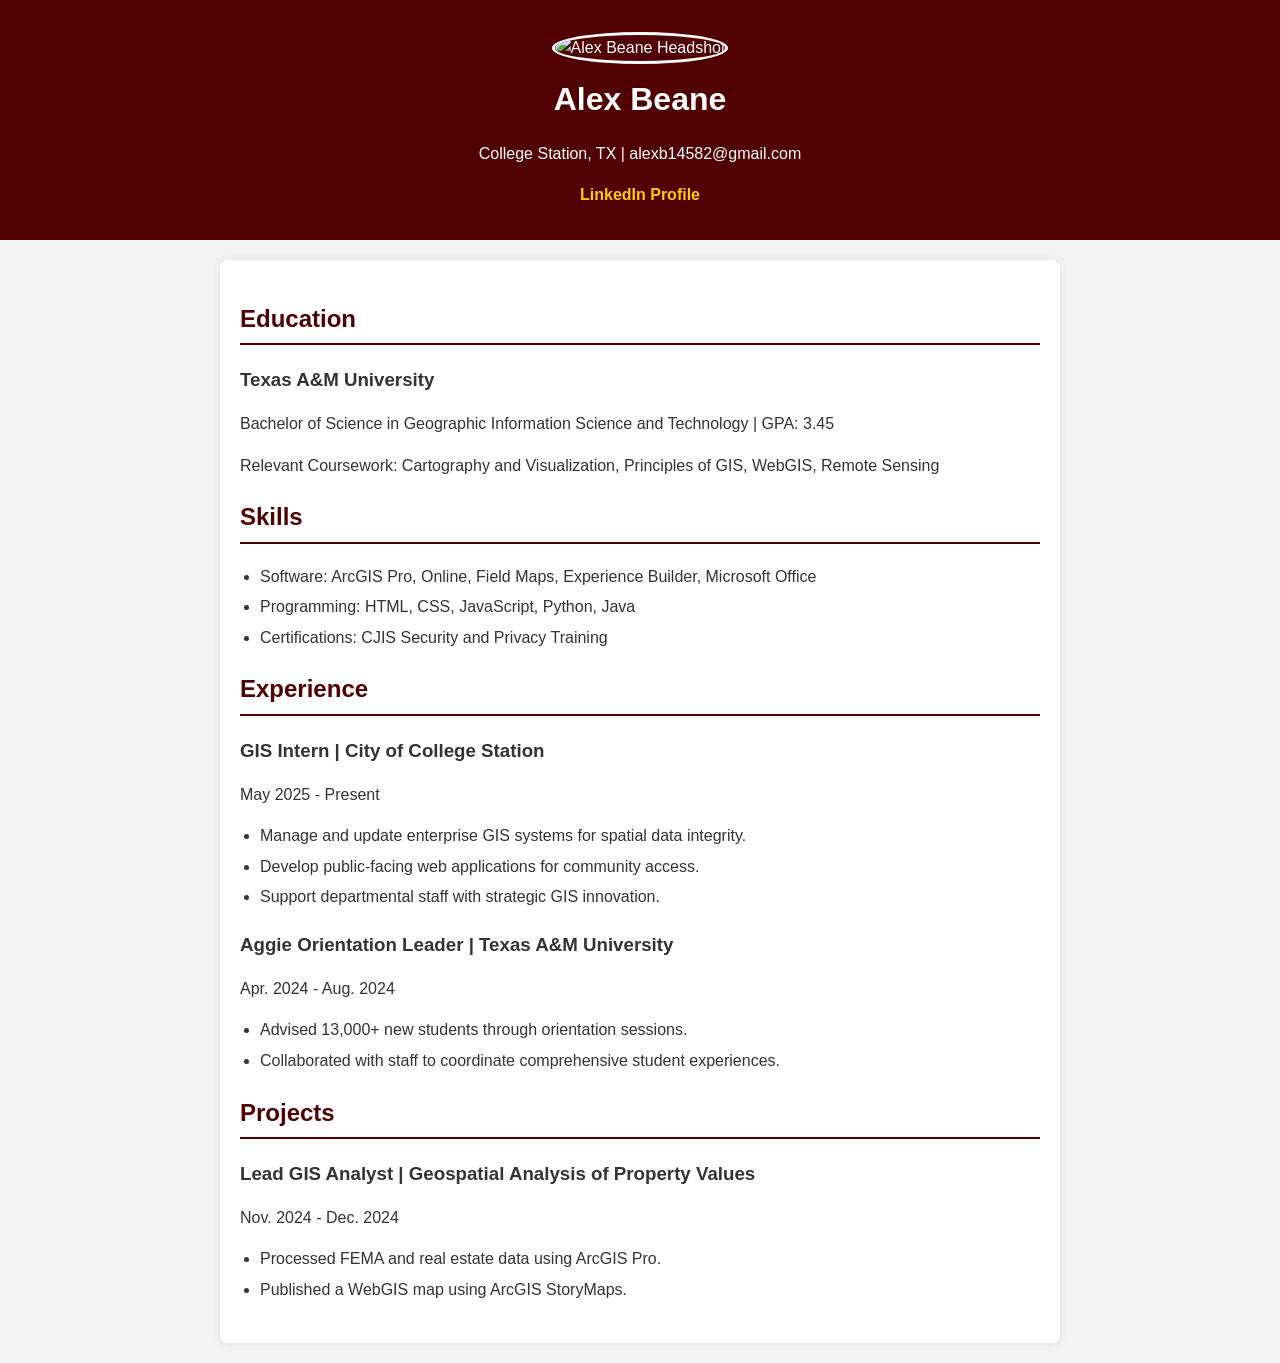
==== lab/lab03/index.html @ dc507425 "test" ====
<!DOCTYPE html>
<html lang="en">
<head>
    <meta charset="UTF-8">
    <meta name="viewport" content="width=device-width, initial-scale=1.0">
    <title>Alex Beane Resume</title>
    <link rel="stylesheet" href="style.css">
</head>
<body>

    <header>
        <img src="your-headshot.jpg" alt="Alex Beane Headshot" class="profile-img">
        <h1>Alex Beane</h1>
        <p>College Station, TX | alexb14582@gmail.com</p>
        <nav>
            <a href="https://www.linkedin.com/in/beanealex">LinkedIn Profile</a>
        </nav>
    </header>

    <main>
        <section>
            <h2>Education</h2>
            <div class="entry">
                <h3>Texas A&M University</h3>
                <p>Bachelor of Science in Geographic Information Science and Technology | GPA: 3.45</p>
                <p>Relevant Coursework: Cartography and Visualization, Principles of GIS, WebGIS, Remote Sensing</p>
            </div>
        </section>

        <section>
            <h2>Skills</h2>
            <ul>
                <li>Software: ArcGIS Pro, Online, Field Maps, Experience Builder, Microsoft Office</li>
                <li>Programming: HTML, CSS, JavaScript, Python, Java</li>
                <li>Certifications: CJIS Security and Privacy Training</li>
            </ul>
        </section>

        <section>
            <h2>Experience</h2>
            <div class="entry">
                <h3>GIS Intern | City of College Station</h3>
                <p>May 2025 - Present</p>
                <ul>
                    <li>Manage and update enterprise GIS systems for spatial data integrity.</li>
                    <li>Develop public-facing web applications for community access.</li>
                    <li>Support departmental staff with strategic GIS innovation.</li>
                </ul>
            </div>

            <div class="entry">
                <h3>Aggie Orientation Leader | Texas A&M University</h3>
                <p>Apr. 2024 - Aug. 2024</p>
                <ul>
                    <li>Advised 13,000+ new students through orientation sessions.</li>
                    <li>Collaborated with staff to coordinate comprehensive student experiences.</li>
                </ul>
            </div>
        </section>

        <section>
            <h2>Projects</h2>
            <div class="entry">
                <h3>Lead GIS Analyst | Geospatial Analysis of Property Values</h3>
                <p>Nov. 2024 - Dec. 2024</p>
                <ul>
                    <li>Processed FEMA and real estate data using ArcGIS Pro.</li>
                    <li>Published a WebGIS map using ArcGIS StoryMaps.</li>
                </ul>
            </div>
        </section>
    </main>

</body>
</html>
---- lab/lab03/style.css ----
body {
    font-family: Arial, sans-serif;
    line-height: 1.6;
    margin: 0;
    padding: 0;
    background-color: #f4f4f4;
    color: #333333; 
}

header {
    background-color: #500000; 
    color: #ffffff; 
    text-align: center;
    padding: 2rem 0;
}

.profile-img {
    width: 150px;
    height: 150px;
    border-radius: 50%;
    border: 3px solid white;
    object-fit: cover;
}

header h1 {
    margin: 10px 0 5px;
}

header a {
    color: #ffcc00;
    text-decoration: none;
    font-weight: bold;
}

main {
    max-width: 800px;
    margin: 20px auto;
    background: #ffffff;
    padding: 20px;
    border-radius: 8px;
    box-shadow: 0 0 10px rgba(0,0,0,0.1);
}

h2 {
    color: #500000;
    border-bottom: 2px solid #500000;
    padding-bottom: 5px;
}

h3 {
    margin-bottom: 5px;
    color: #333333;
}

.entry {
    margin-bottom: 20px;
}

ul {
    padding-left: 20px;
}

li {
    margin-bottom: 5px;
}
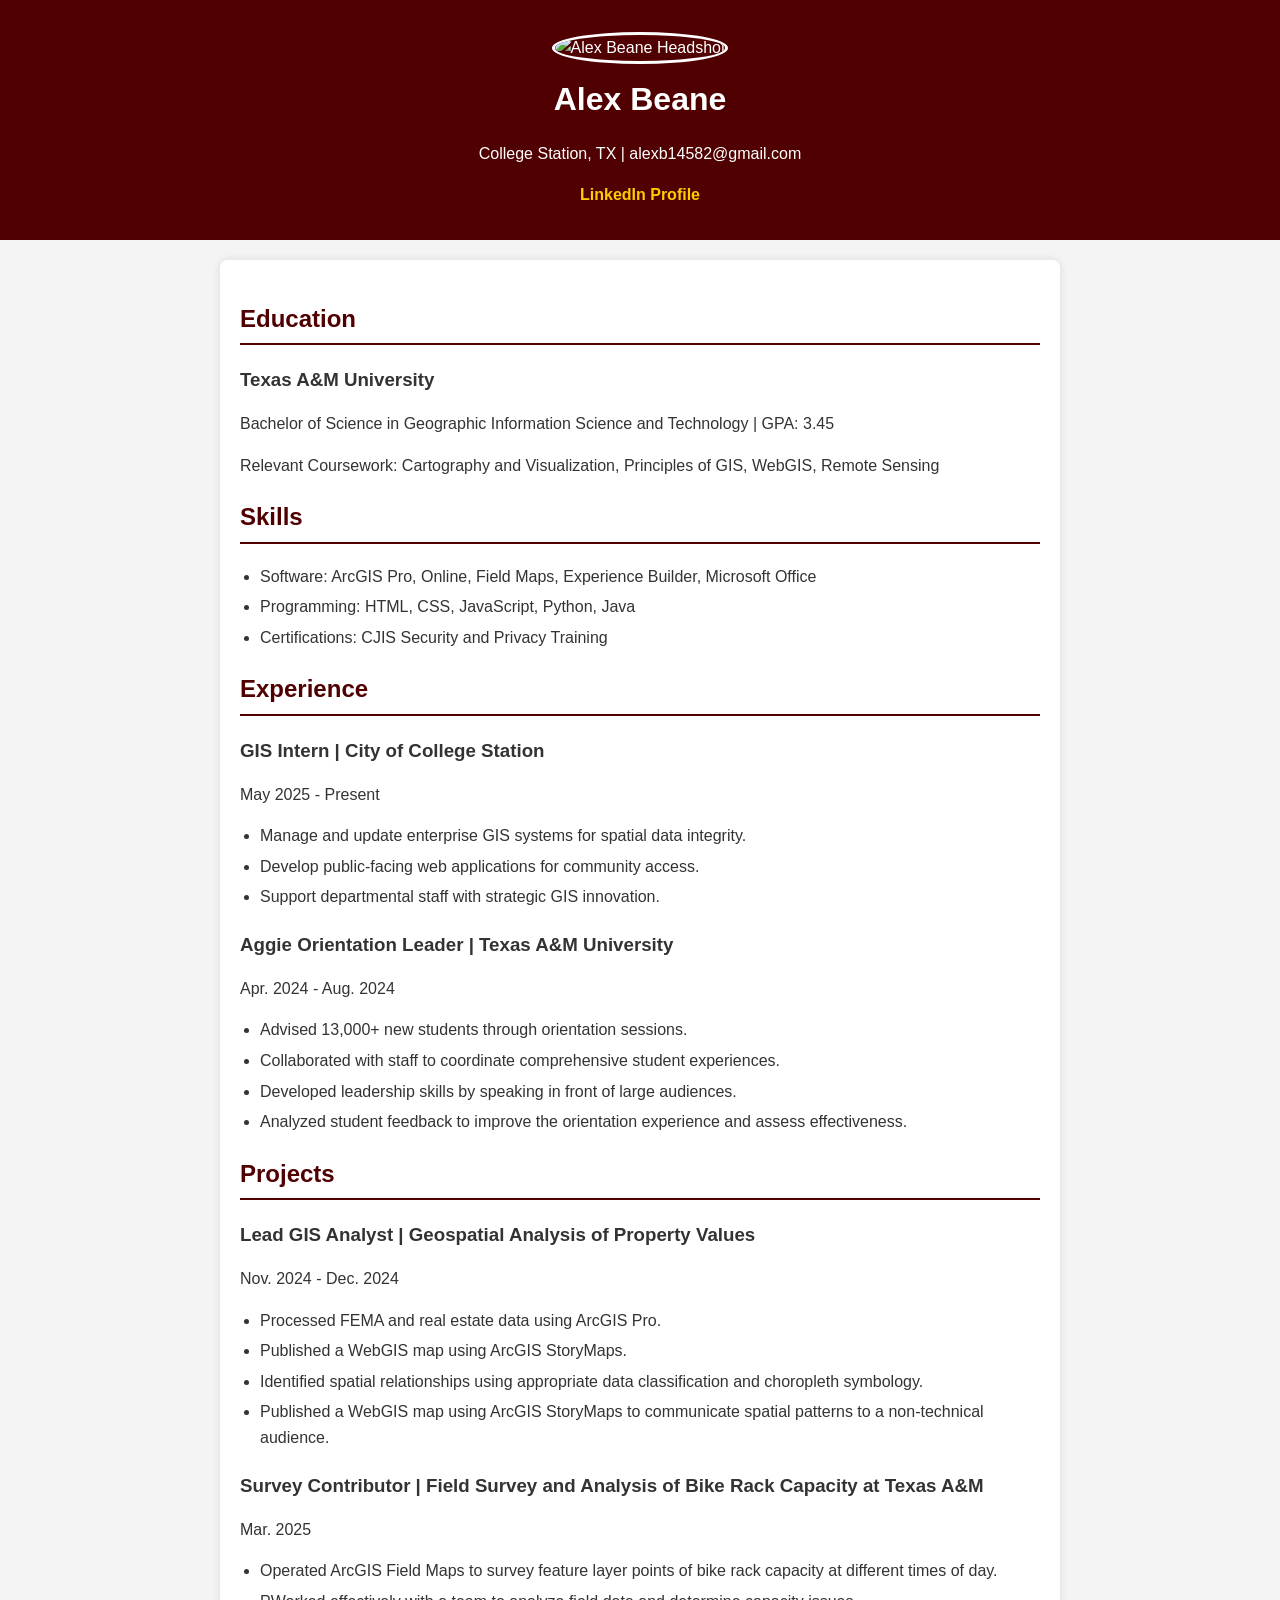
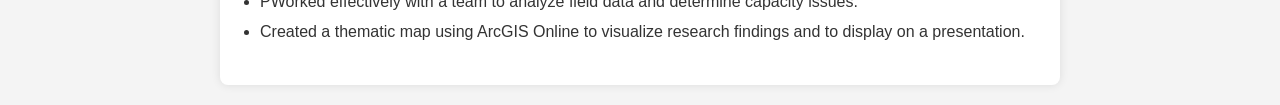
==== commit ff3a310e: "HTML page updates" ====
--- a/lab/lab03/index.html
+++ b/lab/lab03/index.html
@@ -9,7 +9,7 @@
 <body>
 
     <header>
-        <img src="your-headshot.jpg" alt="Alex Beane Headshot" class="profile-img">
+        <img src="/Users/alexbeane/Pictures/upscalemedia-transformed.jpg" alt="Alex Beane Headshot" class="profile-img">
         <h1>Alex Beane</h1>
         <p>College Station, TX | alexb14582@gmail.com</p>
         <nav>
@@ -54,6 +54,8 @@
                 <ul>
                     <li>Advised 13,000+ new students through orientation sessions.</li>
                     <li>Collaborated with staff to coordinate comprehensive student experiences.</li>
+                    <li>Developed leadership skills by speaking in front of large audiences.</li>
+                    <li>Analyzed student feedback to improve the orientation experience and assess effectiveness.</li>
                 </ul>
             </div>
         </section>
@@ -66,6 +68,18 @@
                 <ul>
                     <li>Processed FEMA and real estate data using ArcGIS Pro.</li>
                     <li>Published a WebGIS map using ArcGIS StoryMaps.</li>
+                    <li>Identified spatial relationships using appropriate data classification and choropleth symbology.</li>
+                    <li>Published a WebGIS map using ArcGIS StoryMaps to communicate spatial patterns to a non-technical audience.</li>
+                </ul>
+            </div>
+
+            <div class="entry">
+                <h3>Survey Contributor | Field Survey and Analysis of Bike Rack Capacity at Texas A&M</h3>
+                <p>Mar. 2025</p>
+                <ul>
+                    <li>Operated ArcGIS Field Maps to survey feature layer points of bike rack capacity at different times of day.</li>
+                    <li>PWorked effectively with a team to analyze field data and determine capacity issues.</li>
+                    <li>Created a thematic map using ArcGIS Online to visualize research findings and to display on a presentation.</li>
                 </ul>
             </div>
         </section>
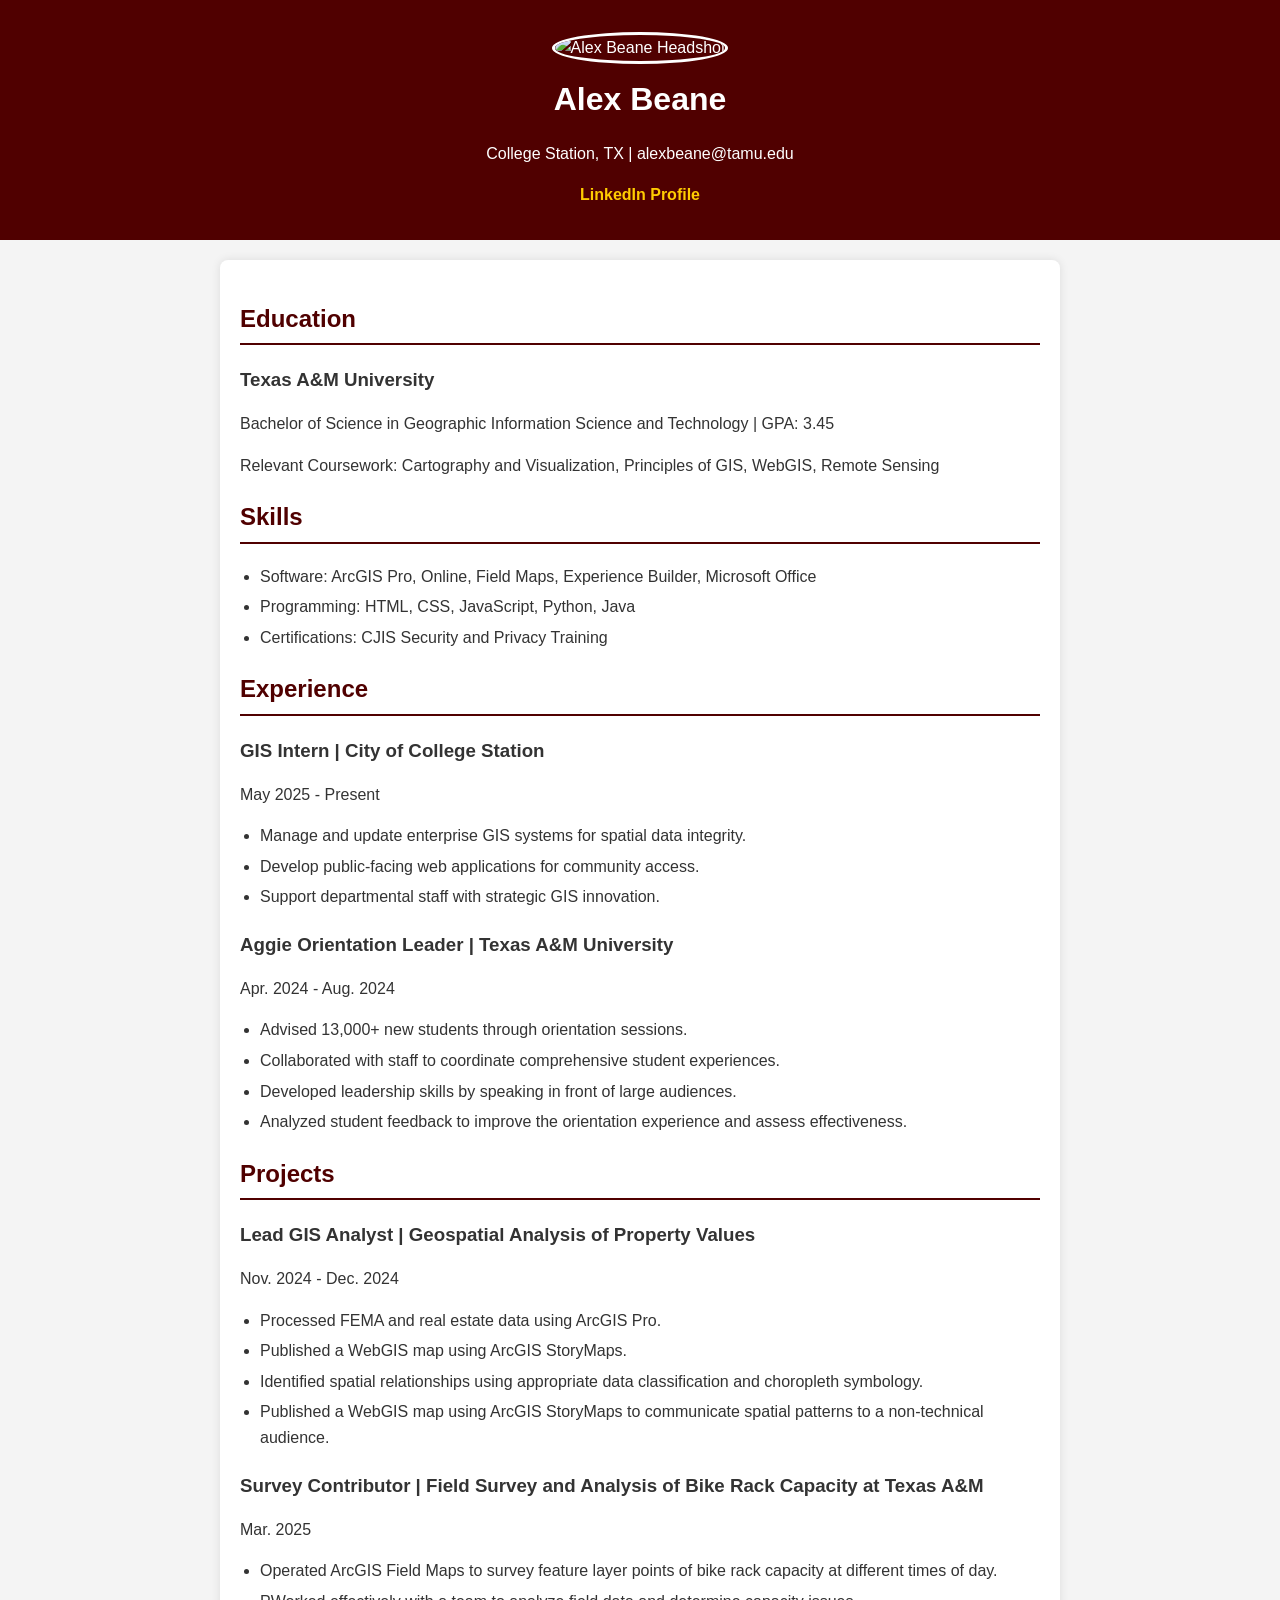
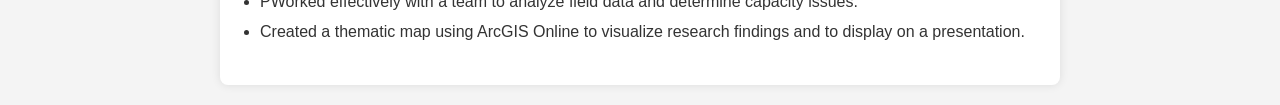
==== commit 806fd618: "Final HTML page updates" ====
--- a/lab/lab03/index.html
+++ b/lab/lab03/index.html
@@ -3,7 +3,7 @@
 <head>
     <meta charset="UTF-8">
     <meta name="viewport" content="width=device-width, initial-scale=1.0">
-    <title>Alex Beane Resume</title>
+    <title>Alex Beane's Resume</title>
     <link rel="stylesheet" href="style.css">
 </head>
 <body>
@@ -11,7 +11,7 @@
     <header>
         <img src="/Users/alexbeane/Pictures/upscalemedia-transformed.jpg" alt="Alex Beane Headshot" class="profile-img">
         <h1>Alex Beane</h1>
-        <p>College Station, TX | alexb14582@gmail.com</p>
+        <p>College Station, TX | alexbeane@tamu.edu</p>
         <nav>
             <a href="https://www.linkedin.com/in/beanealex">LinkedIn Profile</a>
         </nav>
